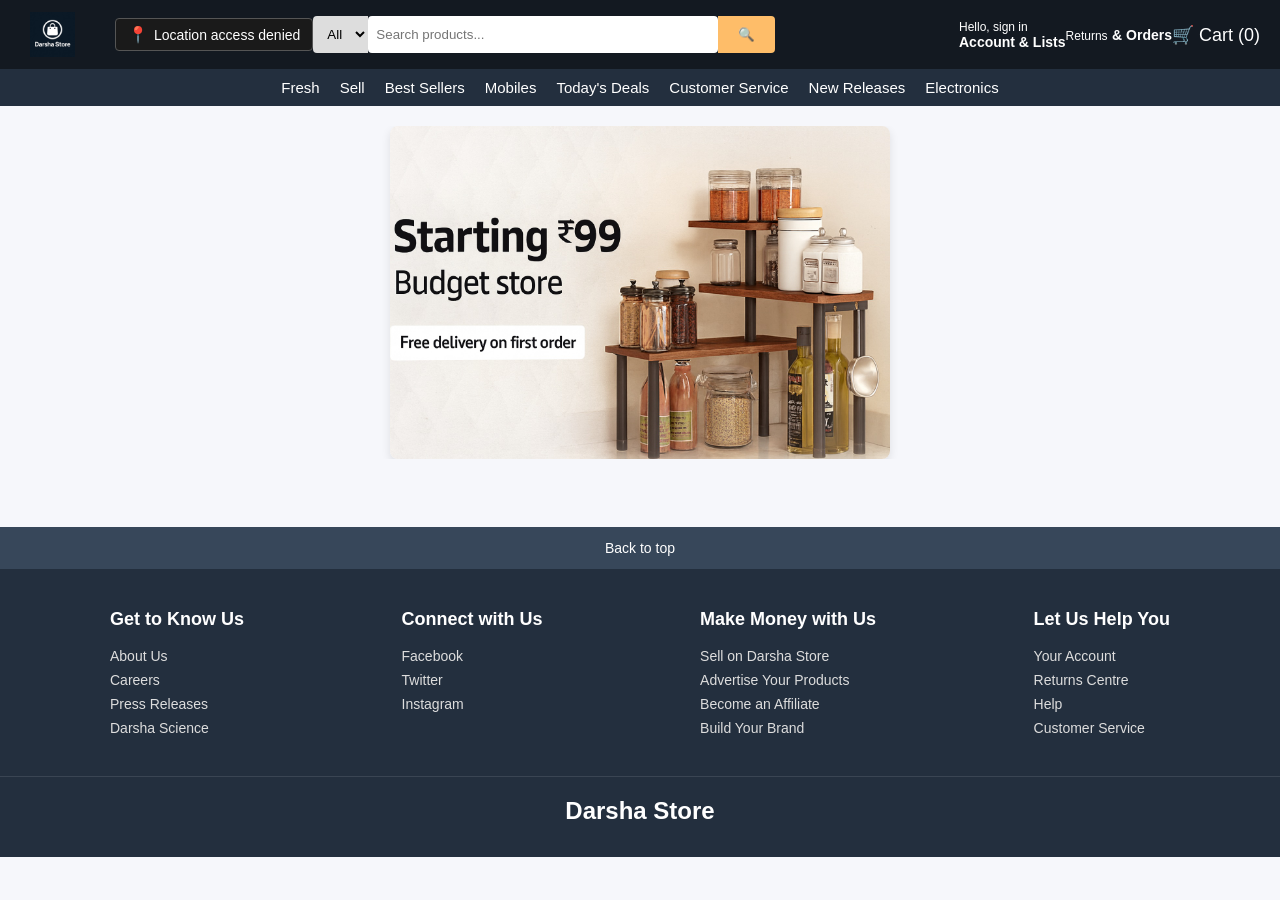
==== frontend/index.html @ 1bac4341 "portfolio" ====
<!DOCTYPE html>
<html lang="en">
<head>
  <meta charset="utf-8" />
  <meta name="viewport" content="width=device-width,initial-scale=1" />
  <title>Darsha Store</title>
  <link href="style.css" rel="stylesheet" />
  <link href="https://fonts.googleapis.com/css2?family=Roboto&display=swap" rel="stylesheet">
</head>

<body>

  <!-- ⭐ NEW AMAZON-STYLE NAVBAR ⭐ -->

  <header class="navbar">

  <a href="index.html" class="logo-link">
    <img src="images/logo.jpg" class="logo-img" alt="Darsha Store Logo">
  </a>

  <div class="location-box" onclick="getLocation()">
      <span class="loc-icon">📍</span>
      <span id="locationText">update </span>
  </div>

    

    <div class="nav-center">
      <select class="all-select">
        <option>All</option>
      </select>
      <input type="text" class="search-box" placeholder="Search products..." />
      <button class="search-btn" onclick="searchProducts()">🔍</button>
    </div>

    <div class="nav-right">
      <a href="signin.html" class="account" style="text-decoration:none;color:white;">
        <span class="small">Hello, sign in</span>
        <span class="bold">Account & Lists</span>
      </a>
    </div>

    <div class="orders">
      <span class="small">Returns</span>
      <span class="bold">& Orders</span>
    </div>

    <a href="cart.html" class="cart-link">🛒 Cart (<span id="cartCount">0</span>)</a>

  </header>

  <nav class="category-bar">
  <a href="category.html?cat=fresh">Fresh</a>
  <a href="category.html?cat=sell">Sell</a>
  <a href="category.html?cat=best">Best Sellers</a>
  <a href="category.html?cat=mobiles">Mobiles</a>
  <a href="category.html?cat=deals">Today's Deals</a>
  <a href="category.html?cat=service">Customer Service</a>
  <a href="category.html?cat=new">New Releases</a>
  <a href="category.html?cat=electronics">Electronics</a>
  
</nav>

  <!-- 🎯 PROMOTIONAL BANNER -->
  <section class="promo-banner">
    <img src="images/banner.jpg" alt="Budget Store Banner" />
    <img src="images/banner2.png" alt="Budget store Banner"/>
    <img src="images/banner3.png" alt="Budget store Banner"/>
  </section>

  <!-- MAIN CONTENT -->
  <main class="container">
    <div id="productList" class="grid"></div>
  </main>

  <!-- ================= AMAZON STYLE FOOTER ================= -->
  <footer class="footer">

    <div class="footer-back">
      <a href="#">Back to top</a>
    </div>

    <div class="footer-links">

      <div class="footer-column">
        <h3>Get to Know Us</h3>
        <a href="#">About Us</a>
        <a href="#">Careers</a>
        <a href="#">Press Releases</a>
        <a href="#">Darsha Science</a>
      </div>

      <div class="footer-column">
        <h3>Connect with Us</h3>
        <a href="#">Facebook</a>
        <a href="#">Twitter</a>
        <a href="#">Instagram</a>
      </div>

      <div class="footer-column">
        <h3>Make Money with Us</h3>
        <a href="#">Sell on Darsha Store</a>
        <a href="#">Advertise Your Products</a>
        <a href="#">Become an Affiliate</a>
        <a href="#">Build Your Brand</a>
      </div>

      <div class="footer-column">
        <h3>Let Us Help You</h3>
        <a href="#">Your Account</a>
        <a href="#">Returns Centre</a>
        <a href="#">Help</a>
        <a href="#">Customer Service</a>
      </div>

    </div>

    <div class="footer-bottom">
      <h2 class="footer-logo">Darsha Store</h2>
    </div>

  </footer>

  <script src="script.js"></script>
  <script>
    let bannerIndex = 0;
    const banners = document.querySelectorAll(".promo-banner img");

    function showBanner() {
      banners.forEach(b => b.style.display = "none");
      bannerIndex++;
      if (bannerIndex > banners.length) bannerIndex = 1;
      banners[bannerIndex - 1].style.display = "block";
      setTimeout(showBanner, 3000);
    }

    showBanner();
    loadProducts();
    updateCartCount();
    function getLocation() {
    if (navigator.geolocation) {
        navigator.geolocation.getCurrentPosition(showPosition, showError);
    } else {
        document.getElementById("locationText").innerText = "Location not supported";
    }
}

function showPosition(position) {
    let lat = position.coords.latitude;
    let lon = position.coords.longitude;

    // Reverse geocode using free API
    fetch(`https://nominatim.openstreetmap.org/reverse?lat=${lat}&lon=${lon}&format=json`)
        .then(response => response.json())
        .then(data => {
            let city = data.address.city || data.address.town || data.address.village;
            let postcode = data.address.postcode || "";
            document.getElementById("locationText").innerText =
                `Delivering to ${city} ${postcode}`;
        })
        .catch(() => {
            document.getElementById("locationText").innerText = "Unable to fetch your location";
        });
}

function showError(error) {
    document.getElementById("locationText").innerText = "Location access denied";
}

// Auto run on page load
getLocation();
// ================= SEARCH WORKING 100% =================
function searchProducts() {
    let query = document.querySelector(".search-box").value.toLowerCase();

    if (query.trim() === "") {
        renderProducts(products); // show all products again
        return;
    }

    let filtered = products.filter(p =>
        p.name.toLowerCase().includes(query)
    );

    renderProducts(filtered);
}

// ================= ENTER SEARCH =================
document.querySelector(".search-box").addEventListener("keyup", function(e) {
    if (e.key === "Enter") {
        searchProducts();
    }
});

  </script>

</body>
</html>
---- frontend/style.css ----
:root{
  --primary:#ff7a00;
  --muted:#6b7280;
  --bg:#f6f7fb;
  --card:#ffffff;
  --radius:12px;
}

*{box-sizing:border-box}
body{
  font-family: "Helvetica Neue", Arial, sans-serif;
  margin:0;
  background:var(--bg);
  color:#111827;
  -webkit-font-smoothing:antialiased;
}

.site-header{
  display:flex;
  justify-content:space-between;
  align-items:center;
  padding:18px 6%;
  background:linear-gradient(90deg,#ffffff, #fff9f0);
  box-shadow: 0 4px 18px rgba(2,6,23,0.06);
  position:sticky;
  top:0;
  z-index:10;
}

.brand{font-weight:800; font-size:20px; color:#111}
.actions .btn{margin-left:8px}

.container{
  width:90%;
  max-width:1100px;
  margin:28px auto;
}

.container.small{max-width:700px}

.center{display:flex; align-items:center; justify-content:center; min-height:60vh}

.page-title{margin:8px 0 18px 0; font-size:28px}

.grid{
  display:grid;
  grid-template-columns:repeat(auto-fit,minmax(220px,1fr));
  gap:18px;
}

.card{
  background:var(--card);
  border-radius:var(--radius);
  padding:16px;
  box-shadow: 0 6px 20px rgba(2,6,23,0.06);
  transition: transform .18s ease, box-shadow .18s ease;
}

.card:hover{ transform: translateY(-6px); box-shadow: 0 14px 30px rgba(2,6,23,0.08)}

.product-img{
  width:100%;
  height:160px;
  object-fit:cover;
  border-radius:8px;
  background:#eee;
}

h1,h2,h3{margin:0 0 12px 0}

.item{
  display:flex;
  gap:12px;
  align-items:center;
  padding:12px 0;
  border-bottom:1px solid #f0f0f0;
}

.item img{width:80px;height:80px;object-fit:cover;border-radius:8px}

.summary{margin-top:18px}
.control-row{display:flex; gap:10px; margin-top:10px; flex-wrap:wrap}

/* buttons */
.btn{
  display:inline-block;
  padding:10px 14px;
  border-radius:10px;
  text-decoration:none;
  cursor:pointer;
  border:0;
  font-weight:600;
  background:var(--primary);
  color:white;
  box-shadow: 0 8px 20px rgba(255,122,0,0.12);
}

.btn.ghost{
  background:transparent;
  color:var(--primary);
  box-shadow:none;
  border:1px solid rgba(0,0,0,0.06);
}

.btn.primary{background:var(--primary)}
.btn:hover{opacity:.95; transform: translateY(-2px)}

/* inputs */
.input{
  width:100%;
  padding:10px 12px;
  border-radius:8px;
  border:1px solid #e6e6e9;
  margin:8px 0 6px 0;
  font-size:14px;
}

/* small helpers */
.small-text{font-size:13px;color:var(--muted)}
/* NAVBAR */
.navbar {
  width: 100%;
  display: flex;
  justify-content: space-between;
  align-items: center;
  background: #131921;
  padding: 12px 20px;
  color: white;
}

.logo {
  font-size: 24px;
  font-weight: bold;
  color: #ff9900;
}

.search-box {
  width: 350px;
  padding: 8px;
  border: none;
  outline: none;
  border-radius: 4px;
}

.search-btn {
  padding: 9px 15px;
  background: #ff9900;
  border: none;
  border-radius: 4px;
  font-weight: bold;
  cursor: pointer;
}

.cart-link {
  color: white;
  font-size: 18px;
  text-decoration: none;
}
.product-page {
  display: flex;
  gap: 30px;
  margin-top: 30px;
}

.big-img {
  width: 350px;
  height: 350px;
  object-fit: contain;
  background: #fff;
  padding: 20px;
  border-radius: 8px;
}

.product-info h1 {
  margin-bottom: 10px;
}

.product-info h2 {
  color: #b12704;
}

.product-info button {
  margin-top: 20px;
}
.back-btn {
  background: #ff9900;
  border: none;
  padding: 10px 18px;
  font-size: 16px;
  border-radius: 8px;
  cursor: pointer;
  margin-bottom: 20px;
}

.back-btn:hover {
  background: #e68a00;
}

.stars {
  color: #f7b500;
  font-size: 20px;
  margin-top: 5px;
  letter-spacing: 2px;
}
/* TOP NAVBAR STYLING */
.top-navbar {
  background: #131921;
  color: white;
  display: flex;
  align-items: center;
  padding: 12px 20px;
  justify-content: space-between;
  gap: 20px;
}

/* LOGO + LOCATION */
.nav-left {
  display: flex;
  flex-direction: column;
}

.logo {
  margin: 0;
  font-size: 24px;
  color: white;
}

.location .small {
  font-size: 12px;
}

.location .bold {
  font-size: 8px;
  font-weight: bold;
}

/* SEARCH BAR */
.nav-center {
  display: flex;
  flex: 1;
  max-width: 700px;
}

.all-select {
  padding: 10px;
  border: none;
  outline: none;
  background: #ddd;
  border-radius: 4px 0 0 4px;
}

.search-input {
  flex: 1;
  padding: 10px;
  border: none;
  outline: none;
}

.search-btn {
  padding: 10px 20px;
  background: #febd69;
  border: none;
  cursor: pointer;
  border-radius: 0 4px 4px 0;
}

/* RIGHT SECTION */
.nav-right {
  display: flex;
  align-items: center;
  gap: 20px;
}

.small {
  font-size: 12px;
}

.bold {
  font-size: 14px;
  font-weight: bold;
}

.cart {
  color: white;
  text-decoration: none;
  font-size: 18px;
}

.promo-banner img {
  width: 100%;
  max-width: 500px;
  height: auto;
  border-radius: 8px;
  box-shadow: 0 4px 10px rgba(0, 0, 0, 0.1);
}
.promo-banner {
  width: 100%;
  display: flex;
  justify-content: center;
  align-items: center;
  overflow: hidden;
  margin: 20px 0;
}

.slider {
  position: relative;
  width: 100%;
  max-width: 1200px;
  margin: auto;
}

.slide {
  width: 100%;
  display: none;
  border-radius: 8px;
  box-shadow: 0 4px 10px rgba(0, 0, 0, 0.1);
}

.account {
  display: flex;
  flex-direction: column;
  cursor: pointer;
}
.category-bar {
  display: flex;
  justify-content: center;   /* centers the items */
  gap: 20px;                 /* space between links */
  background: #232f3e;
  padding: 10px;
}

.category-bar a {
  color: white;
  text-decoration: none;
  font-size: 15px;
}
/* ================= FOOTER STYLING ================= */

.footer {
  background: #232f3e;
  color: white;
  margin-top: 40px;
  font-family: Arial;
}

.footer-back {
  text-align: center;
  background: #37475a;
  padding: 12px;
}

.footer-back a {
  color: white;
  text-decoration: none;
  font-size: 14px;
}

.footer-links {
  display: flex;
  justify-content: space-between;
  max-width: 1100px;
  margin: 40px auto;
  padding: 0 20px;
}

.footer-column {
  display: flex;
  flex-direction: column;
  gap: 8px;
}

.footer-column h3 {
  font-size: 18px;
  margin-bottom: 10px;
}

.footer-column a {
  color: #ddd;
  text-decoration: none;
  font-size: 14px;
}

.footer-column a:hover {
  text-decoration: underline;
}

.footer-bottom {
  border-top: 1px solid #3a4553;
  padding: 20px;
  text-align: center;
}

.footer-logo {
  font-size: 24px;
  font-weight: bold;
}
.location-box {
  display: inline-flex;
  align-items: center;
  background: #1a1a1a;
  padding: 6px 12px;
  border: 1px solid #555;
  border-radius: 4px;
  color: white;
  cursor: pointer;
  font-size: 14px;
  margin-left: 20px;
  transition: 0.2s;
}

.location-box:hover {
  border-color: white;
  background: #2a2a2a;
}

.loc-icon {
  margin-right: 6px;
  font-size: 16px;
}
.logo-link {
  display: flex;
  align-items: center;
  margin-right: 20px;
}

.logo-img {
  height: 45px;
  width: auto;
  margin-left: 10px;
  cursor: pointer;
}
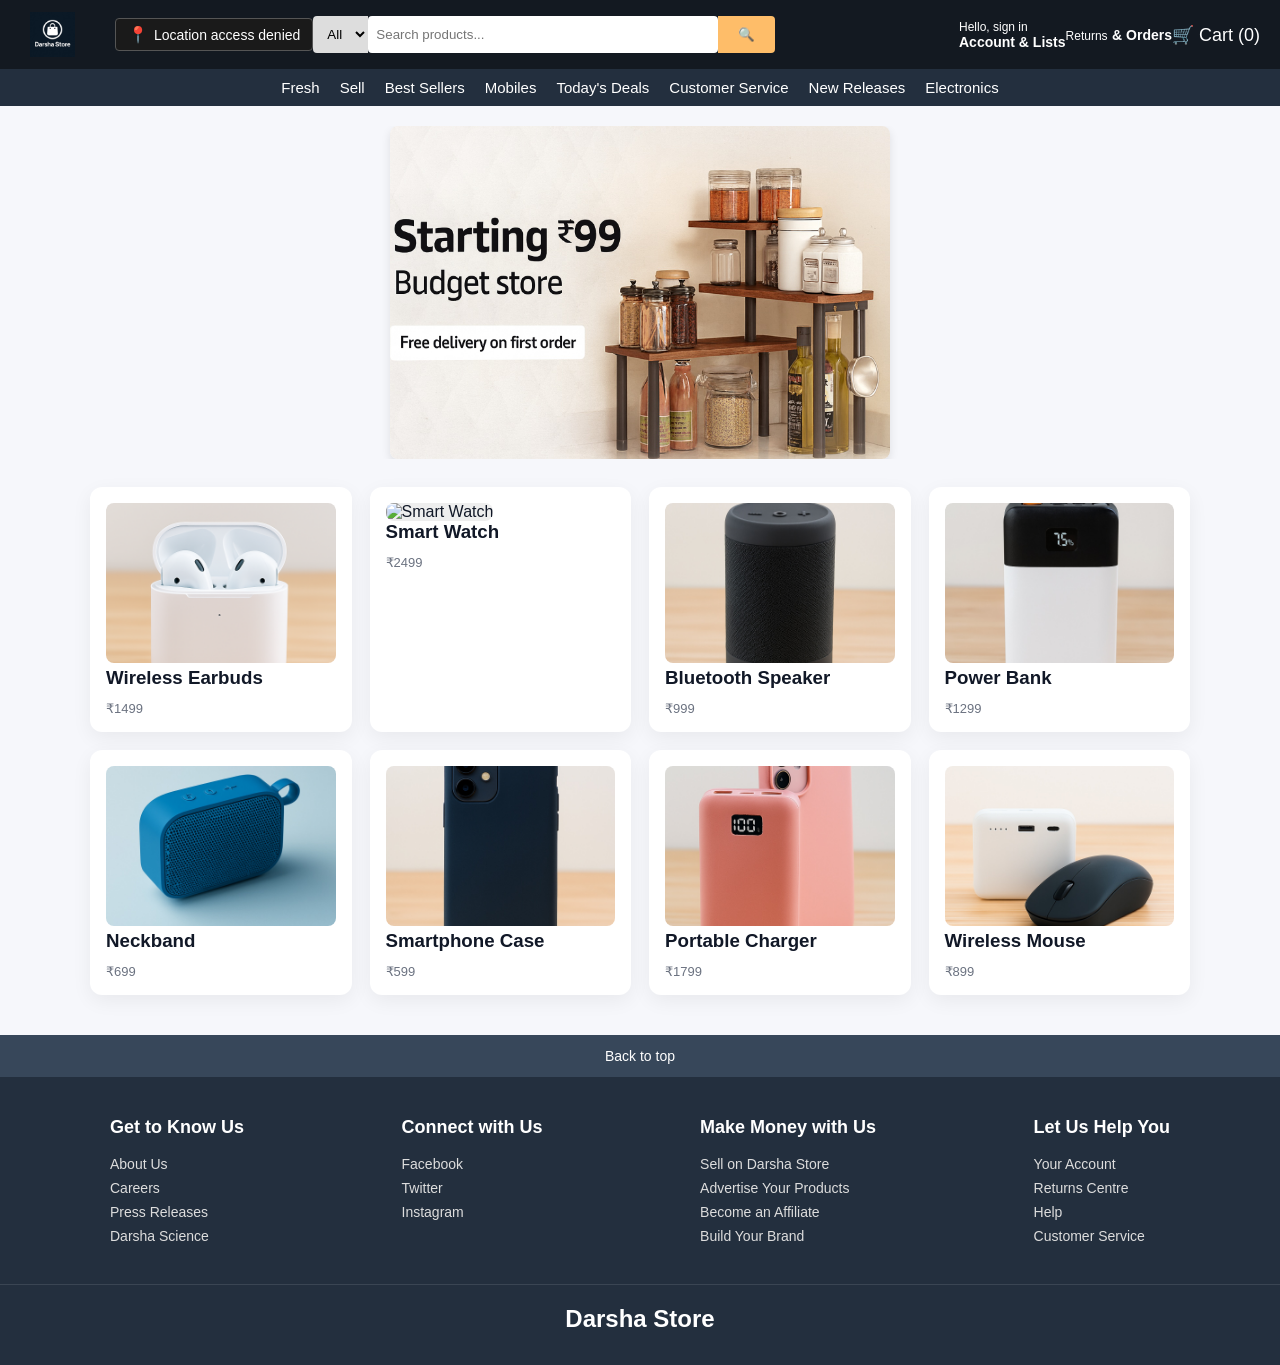
==== commit 1ebef0fd: "Remove Java backend and move logic to frontend" ====
--- a/frontend/index.html
+++ b/frontend/index.html
@@ -170,20 +170,7 @@
 // Auto run on page load
 getLocation();
 // ================= SEARCH WORKING 100% =================
-function searchProducts() {
-    let query = document.querySelector(".search-box").value.toLowerCase();
 
-    if (query.trim() === "") {
-        renderProducts(products); // show all products again
-        return;
-    }
-
-    let filtered = products.filter(p =>
-        p.name.toLowerCase().includes(query)
-    );
-
-    renderProducts(filtered);
-}
 
 // ================= ENTER SEARCH =================
 document.querySelector(".search-box").addEventListener("keyup", function(e) {
